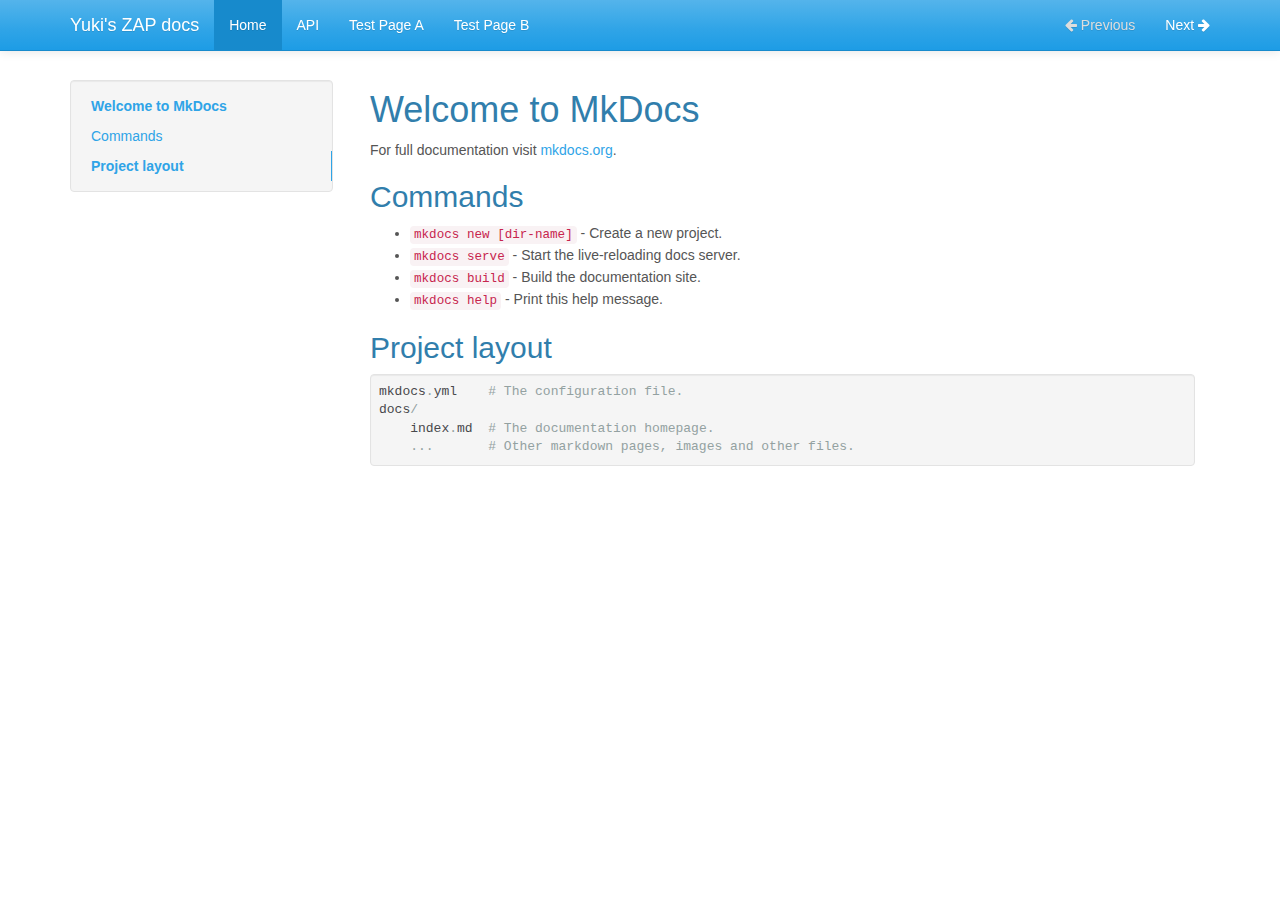
==== index.html @ 7cc1cdb7 "Add the directory only for gh-pages branch" ====
<!DOCTYPE html>
<html lang="en">
    <head>
        <meta charset="utf-8">
        <meta http-equiv="X-UA-Compatible" content="IE=edge">
        <meta name="viewport" content="width=device-width, initial-scale=1.0">
        
        
        
        <link rel="shortcut icon" href="./img/favicon.ico">

        <title>Yuki's ZAP docs</title>

        <link href="./css/bootstrap-custom.min.css" rel="stylesheet">
        <link href="./css/font-awesome-4.0.3.css" rel="stylesheet">
        <link href="./css/prettify-1.0.css" rel="stylesheet">
        <link href="./css/base.css" rel="stylesheet">

        <!-- HTML5 shim and Respond.js IE8 support of HTML5 elements and media queries -->
        <!--[if lt IE 9]>
            <script src="https://oss.maxcdn.com/libs/html5shiv/3.7.0/html5shiv.js"></script>
            <script src="https://oss.maxcdn.com/libs/respond.js/1.3.0/respond.min.js"></script>
        <![endif]-->

        
    </head>

    <body>

        <div class="navbar navbar-default navbar-fixed-top" role="navigation">
    <div class="container">

        <!-- Collapsed navigation -->
        <div class="navbar-header">
            <!-- Expander button -->
            <button type="button" class="navbar-toggle" data-toggle="collapse" data-target=".navbar-collapse">
                <span class="sr-only">Toggle navigation</span>
                <span class="icon-bar"></span>
                <span class="icon-bar"></span>
                <span class="icon-bar"></span>
            </button>

            <!-- Main title -->
            <a class="navbar-brand" href=".">Yuki's ZAP docs</a>
        </div>

        <!-- Expanded navigation -->
        <div class="navbar-collapse collapse">
            <!-- Main navigation -->
            <ul class="nav navbar-nav">
            
            
                <li class="active">
                    <a href=".">Home</a>
                </li>
            
            
            
                <li >
                    <a href="api/">API</a>
                </li>
            
            
            
                <li >
                    <a href="test_a/">Test Page A</a>
                </li>
            
            
            
                <li >
                    <a href="test_b/">Test Page B</a>
                </li>
            
            
            </ul>

            <!-- Search, Navigation and Repo links -->
            <ul class="nav navbar-nav navbar-right">
                
                <li class="disabled">
                    <a rel="next" >
                        <i class="fa fa-arrow-left"></i> Previous
                    </a>
                </li>
                <li >
                    <a rel="prev" href="api/">
                        Next <i class="fa fa-arrow-right"></i>
                    </a>
                </li>
                
            </ul>
        </div>
    </div>
</div>

        <div class="container">
            <div class="col-md-3"><div class="bs-sidebar hidden-print affix well" role="complementary">
    <ul class="nav bs-sidenav">
    
        <li class="main active"><a href="#welcome-to-mkdocs">Welcome to MkDocs</a></li>
        
            <li><a href="#commands">Commands</a></li>
        
            <li><a href="#project-layout">Project layout</a></li>
        
    
    </ul>
</div></div>
            <div class="col-md-9" role="main">

<h1 id="welcome-to-mkdocs">Welcome to MkDocs</h1>
<p>For full documentation visit <a href="http://mkdocs.org">mkdocs.org</a>.</p>
<h2 id="commands">Commands</h2>
<ul>
<li><code>mkdocs new [dir-name]</code> - Create a new project.</li>
<li><code>mkdocs serve</code> - Start the live-reloading docs server.</li>
<li><code>mkdocs build</code> - Build the documentation site.</li>
<li><code>mkdocs help</code> - Print this help message.</li>
</ul>
<h2 id="project-layout">Project layout</h2>
<pre class="prettyprint well"><code>mkdocs.yml    # The configuration file.
docs/
    index.md  # The documentation homepage.
    ...       # Other markdown pages, images and other files.
</code></pre>
</div>
        </div>

        

        <script src="https://code.jquery.com/jquery-1.10.2.min.js"></script>
        <script src="./js/bootstrap-3.0.3.min.js"></script>
        <script src="./js/prettify-1.0.min.js"></script>
        <script src="./js/base.js"></script>
    </body>
</html>
---- css/prettify-1.0.css ----
.com { color: #93a1a1; }
.lit { color: #195f91; }
.pun, .opn, .clo { color: #93a1a1; }
.fun { color: #dc322f; }
.str, .atv { color: #D14; }
.kwd, .prettyprint .tag { color: #1e347b; }
.typ, .atn, .dec, .var { color: teal; }
.pln { color: #48484c; }

.prettyprint {
    padding: 8px;
}
.prettyprint.linenums {
  -webkit-box-shadow: inset 40px 0 0 #fbfbfc, inset 41px 0 0 #ececf0;
     -moz-box-shadow: inset 40px 0 0 #fbfbfc, inset 41px 0 0 #ececf0;
          box-shadow: inset 40px 0 0 #fbfbfc, inset 41px 0 0 #ececf0;
}

/* Specify class=linenums on a pre to get line numbering */
ol.linenums {
  margin: 0 0 0 33px; /* IE indents via margin-left */
}
ol.linenums li {
  padding-left: 12px;
  color: #bebec5;
  line-height: 20px;
  text-shadow: 0 1px 0 #fff;
}
---- css/base.css ----
body {
    padding-top: 70px;
}

ul.nav li.main {
    font-weight: bold;
}

div.col-md-3 {
    padding-left: 0;
}

div.source-links {
    float: right;
}

/*
 * Side navigation
 *
 * Scrollspy and affixed enhanced navigation to highlight sections and secondary
 * sections of docs content.
 */

/* By default it's not affixed in mobile views, so undo that */
.bs-sidebar.affix {
    position: static;
}

.bs-sidebar.well {
    padding: 0;
}

/* First level of nav */
.bs-sidenav {
    margin-top: 30px;
    margin-bottom: 30px;
    padding-top:    10px;
    padding-bottom: 10px;
    border-radius: 5px;
}

/* All levels of nav */
.bs-sidebar .nav > li > a {
    display: block;
    padding: 5px 20px;
}
.bs-sidebar .nav > li > a:hover,
.bs-sidebar .nav > li > a:focus {
    text-decoration: none;
    border-right: 1px solid;
}
.bs-sidebar .nav > .active > a,
.bs-sidebar .nav > .active:hover > a,
.bs-sidebar .nav > .active:focus > a {
    font-weight: bold;
    background-color: transparent;
    border-right: 1px solid;
}

/* Nav: second level (shown on .active) */
.bs-sidebar .nav .nav {
    display: none; /* Hide by default, but at >768px, show it */
    margin-bottom: 8px;
}
.bs-sidebar .nav .nav > li > a {
    padding-top:    3px;
    padding-bottom: 3px;
    padding-left: 30px;
    font-size: 90%;
}

/* Show and affix the side nav when space allows it */
@media (min-width: 992px) {
    .bs-sidebar .nav > .active > ul {
        display: block;
    }
    /* Widen the fixed sidebar */
    .bs-sidebar.affix,
    .bs-sidebar.affix-bottom {
        width: 213px;
    }
    .bs-sidebar.affix {
        position: fixed; /* Undo the static from mobile first approach */
        top: 80px;
    }
    .bs-sidebar.affix-bottom {
        position: absolute; /* Undo the static from mobile first approach */
    }
    .bs-sidebar.affix-bottom .bs-sidenav,
    .bs-sidebar.affix .bs-sidenav {
        margin-top: 0;
        margin-bottom: 0;
    }
}
@media (min-width: 1200px) {
    /* Widen the fixed sidebar again */
    .bs-sidebar.affix-bottom,
    .bs-sidebar.affix {
        width: 263px;
    }
}
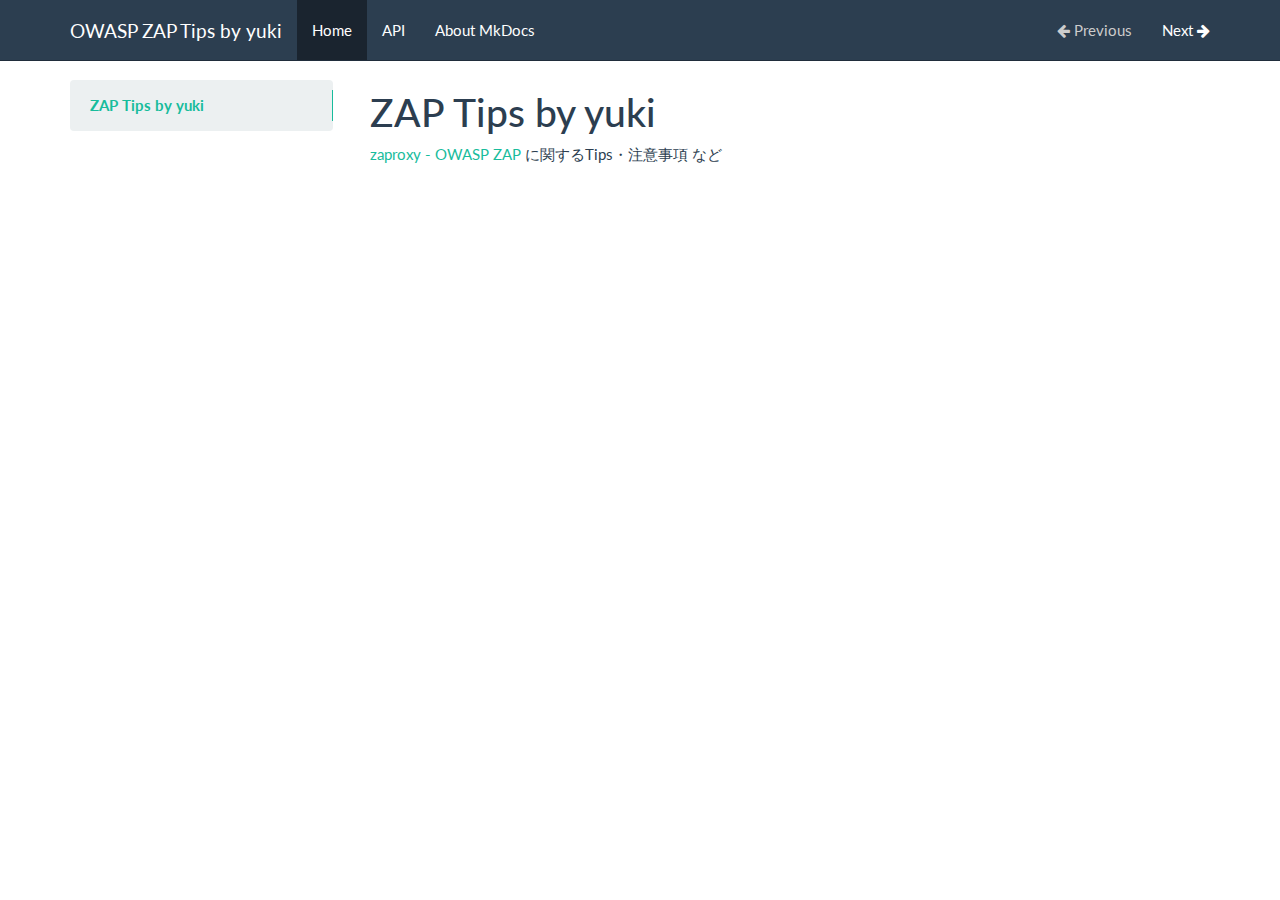
==== commit c8d64596: "Improve index.html etc." ====
--- a/index.html
+++ b/index.html
@@ -9,7 +9,7 @@
         
         <link rel="shortcut icon" href="./img/favicon.ico">
 
-        <title>Yuki's ZAP docs</title>
+        <title>OWASP ZAP Tips by yuki</title>
 
         <link href="./css/bootstrap-custom.min.css" rel="stylesheet">
         <link href="./css/font-awesome-4.0.3.css" rel="stylesheet">
@@ -41,7 +41,7 @@
             </button>
 
             <!-- Main title -->
-            <a class="navbar-brand" href=".">Yuki's ZAP docs</a>
+            <a class="navbar-brand" href=".">OWASP ZAP Tips by yuki</a>
         </div>
 
         <!-- Expanded navigation -->
@@ -63,13 +63,7 @@
             
             
                 <li >
-                    <a href="test_a/">Test Page A</a>
-                </li>
-            
-            
-            
-                <li >
-                    <a href="test_b/">Test Page B</a>
+                    <a href="mkdocs/">About MkDocs</a>
                 </li>
             
             
@@ -98,32 +92,15 @@
             <div class="col-md-3"><div class="bs-sidebar hidden-print affix well" role="complementary">
     <ul class="nav bs-sidenav">
     
-        <li class="main active"><a href="#welcome-to-mkdocs">Welcome to MkDocs</a></li>
-        
-            <li><a href="#commands">Commands</a></li>
-        
-            <li><a href="#project-layout">Project layout</a></li>
+        <li class="main active"><a href="#zap-tips-by-yuki">ZAP Tips by yuki</a></li>
         
     
     </ul>
 </div></div>
             <div class="col-md-9" role="main">
 
-<h1 id="welcome-to-mkdocs">Welcome to MkDocs</h1>
-<p>For full documentation visit <a href="http://mkdocs.org">mkdocs.org</a>.</p>
-<h2 id="commands">Commands</h2>
-<ul>
-<li><code>mkdocs new [dir-name]</code> - Create a new project.</li>
-<li><code>mkdocs serve</code> - Start the live-reloading docs server.</li>
-<li><code>mkdocs build</code> - Build the documentation site.</li>
-<li><code>mkdocs help</code> - Print this help message.</li>
-</ul>
-<h2 id="project-layout">Project layout</h2>
-<pre class="prettyprint well"><code>mkdocs.yml    # The configuration file.
-docs/
-    index.md  # The documentation homepage.
-    ...       # Other markdown pages, images and other files.
-</code></pre>
+<h1 id="zap-tips-by-yuki">ZAP Tips by yuki</h1>
+<p><a href="https://code.google.com/p/zaproxy/">zaproxy - OWASP ZAP</a> に関するTips・注意事項 など</p>
 </div>
         </div>
 
